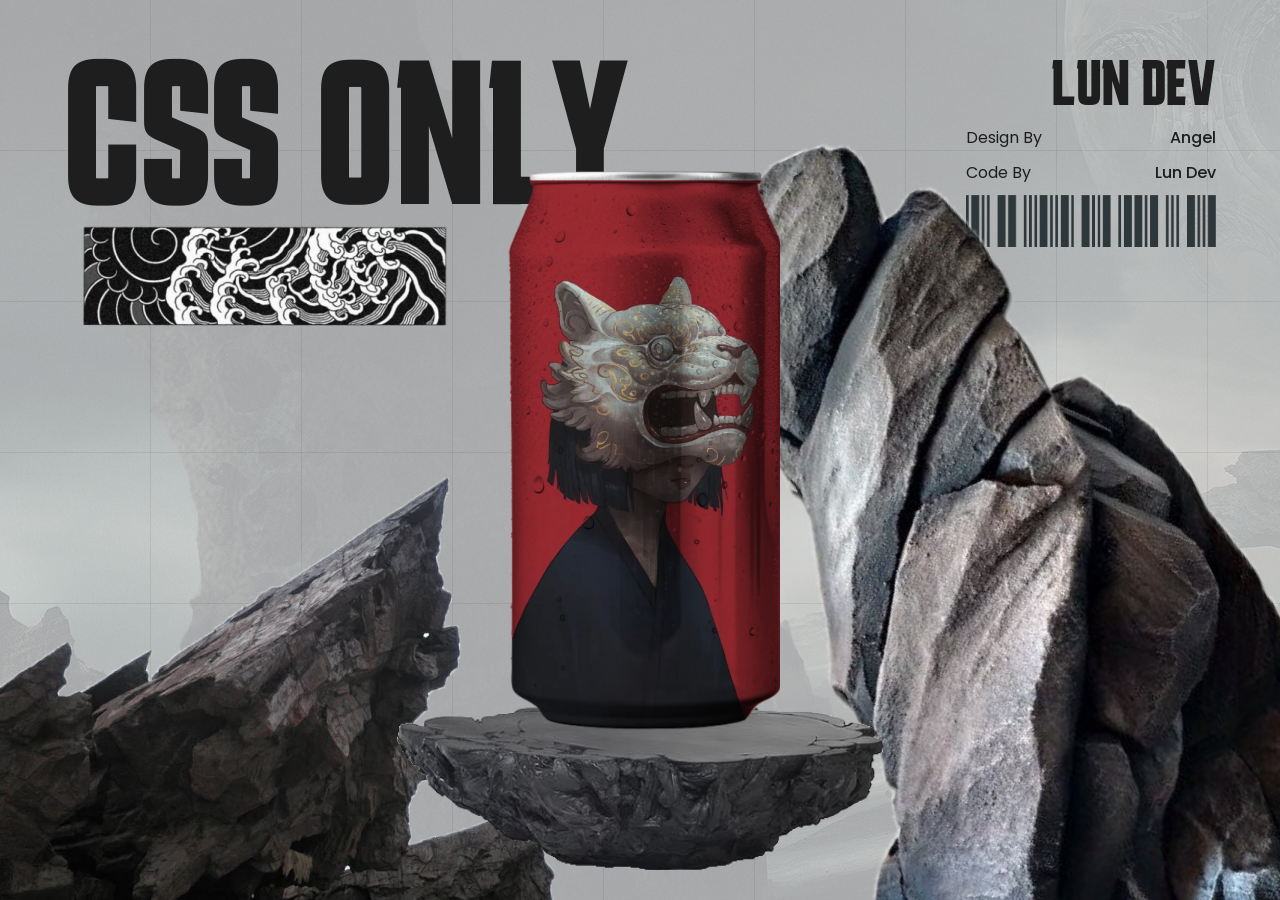
==== adds_one.html @ 47ecbedc "Primer commit" ====
<!DOCTYPE html>
<html lang="en">
<head>
    <meta charset="UTF-8">
    <meta name="viewport" content="width=device-width, initial-scale=1.0">
    <title>Document</title>
    <link rel="stylesheet" href="style_adds.css">
</head>
<body>
    <header>
        <div class="left">
            <h1>CSS ONLY</h1>
            <img src="images/2.png" alt="">
        </div>
        <div class="author">
            <h3>LUN DEV</h3>
            <div >
                <p>Design By</p>
                <p>Angel</p>
            </div>
            <div>
                <p>Code By</p>
                <p>Lun Dev</p>
            </div>
            <img src="images/code.png" alt="">
        </div>
    </header>
    <div class="banner">
        <div class="product">
            <div class="soda" style="--url: url(images/bg.png)">
            </div>
            <div class="soda" style="--url: url(images/bg2.png)">
            </div>
        </div>


        <div class="rock">
            <img src="images/rock1.png" alt="">
            <img src="images/rock2.png" alt="">
            <img src="images/rock3.png" alt="">
        </div>
    </div>

</body>
</html>
---- style_adds.css ----
/* Anuncio 1 cocacola */
@import url('https://fonts.googleapis.com/css2?family=Karantina:wght@300;400;700&family=Poppins:ital,wght@0,100;0,200;0,300;0,400;0,500;0,600;0,700;0,800;0,900;1,100;1,200;1,300;1,400;1,500;1,600;1,700;1,800;1,900&display=swap');
body{
    min-height: 100vh;
    margin: 0;
    font-family: Poppins;
    color: #1E1E1E;
    background-color: #CDCDCD;
    background-image:
    repeating-linear-gradient(
        to right, transparent 0 150px, #0001 150px 151px
    ),
    repeating-linear-gradient(
        to bottom, transparent 0 150px, #0001 150px 151px
    ),
    linear-gradient(to right, #CDCDCDcc, #CDCDCDcc),
    url(images/bg.jpg);
}
*{
    padding: 0;
    margin: 0;
}
header{
    width: min(1200px, 90vw);
    margin: auto;
    display: flex;
    justify-content: space-between;
    padding-top: 50px;
    height: 0px;
    flex-wrap: wrap;
}
header h1{
    font-family: "Karantina", system-ui;
    font-size: 16vw;
    line-height: 0.8em;
}
header .author{
    text-align: right;
    display: flex;
    flex-direction: column;
    gap: 10px;
}
header h3{
    font-family: "Karantina", system-ui;
    font-size: 5vw;
}
header .author div{
    display: flex;
    justify-content: space-between;
    align-items: center;
}
header .author div p:nth-child(2){
    font-weight: 500;
}

header .author img{
    width: 250px;
}
.banner{
    margin-top: -50px;
    height: 100vh;
    overflow: hidden;
    position: relative;
}
.product{
    position: absolute;
    left: 50%;
    transform: translateX(-50%);
    bottom: 170px;
    z-index: 2;
    width: 500px;
    transition: 0.7s;
}
.product .soda{
    position: absolute;
    bottom: 0;
    left: calc(50%);
    transform: translateX(-50%);
}
.soda{
    --left: 0px;
    background: 
        var(--url) var(--left),
        url(images/mockup.png) 0 0;
    background-size: auto 100%;
    width: 280px;
    aspect-ratio: 2 / 4;
    background-blend-mode: multiply;
    transition: 0.8s;
    mask-image: url(images/mockup.png);
    mask-size: auto 100%;
}
.soda:nth-child(2){
    opacity: 0;
}
.product:hover{
    bottom: 300px;
}
.product:hover .soda:nth-child(2){
    opacity: 1;
    --left: 500px;
}
.product:hover .soda:nth-child(1){
    opacity: 0;
    --left: 500px;
}

.rock{
    position: absolute;
    inset: 0 0 0 0;
    width: 100%;
    pointer-events: none;
}
.rock img:nth-child(1){
    position: absolute;
    height: 170px;
    left: 50%;
    transform: translateX(-50%);
    bottom: 30px;
    transition: 0.7s;
    z-index: 1;
}
.rock img:nth-child(2){
    position: absolute;
    height: 50%;
    left: 0;
    bottom: 0;
    transition: 0.7s;
}
.rock img:nth-child(3){
    position: absolute;
    height: 100%;
    right: 0;
    bottom: -100px;
    rotate: -25deg;
    transition: 0.7s;
}
.banner:has(.product:hover) .rock img:nth-child(1){
    transform: translateX(-50%) translateY(50px);
}
.banner:has(.product:hover) .rock img:nth-child(2){
    transform: translateX(-100px) translateY(100px);
}
.banner:has(.product:hover) .rock img:nth-child(3){
    transform: translateX(100px) translateY(100px);
}
@media screen and (max-width: 1023px) {
    
    .soda{
        width: 400px;
    }
}
@media screen and (max-width: 767px) {
    .soda{
        width: 250px;
    }
    header img{
        display: none;
    }
    header .author{
        width: 100%;
    }

}
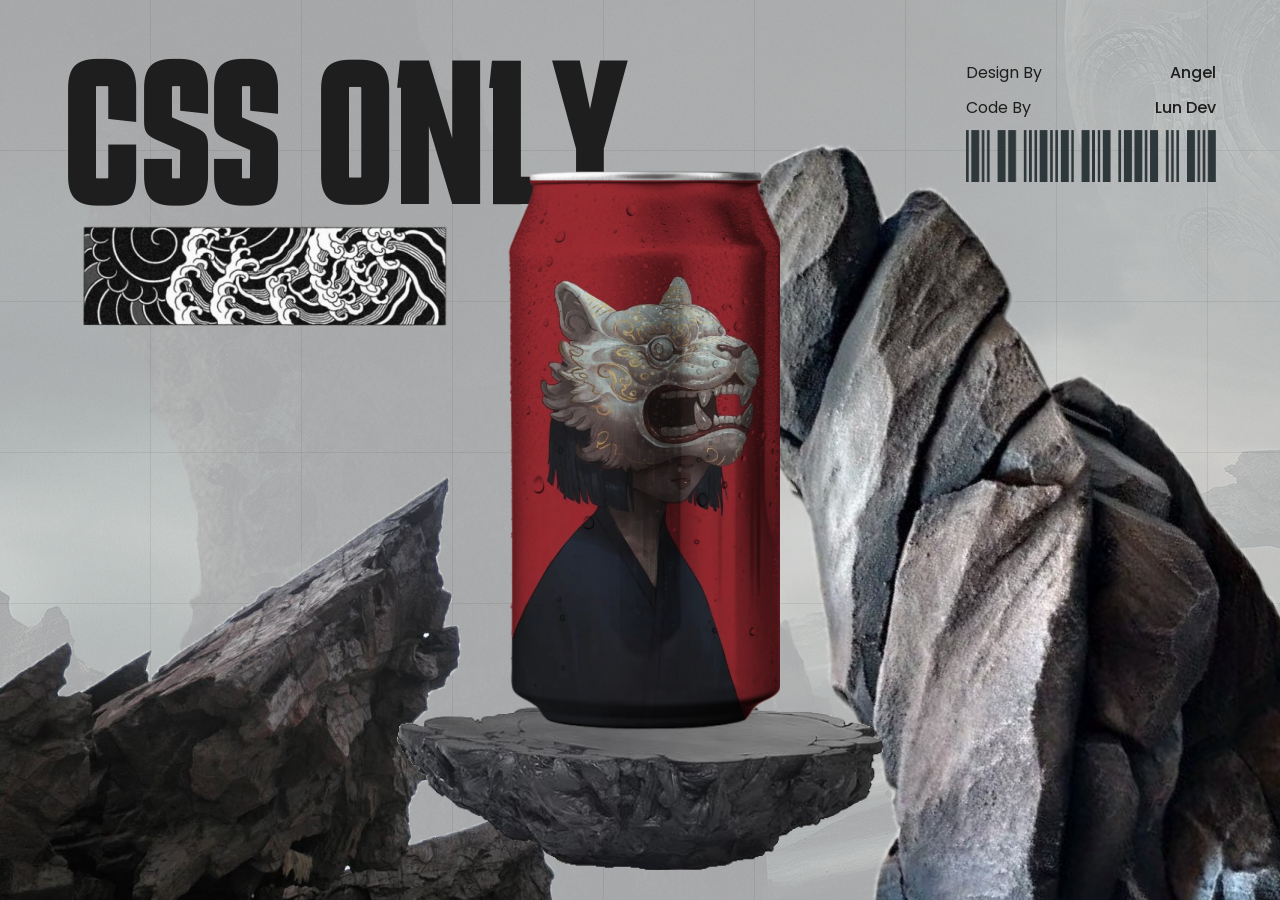
==== commit 5a153bde: "Update adds_one.html" ====
--- a/adds_one.html
+++ b/adds_one.html
@@ -13,7 +13,7 @@
             <img src="images/2.png" alt="">
         </div>
         <div class="author">
-            <h3>LUN DEV</h3>
+            <h3></h3>
             <div >
                 <p>Design By</p>
                 <p>Angel</p>
@@ -42,4 +42,4 @@
     </div>
 
 </body>
-</html>+</html>
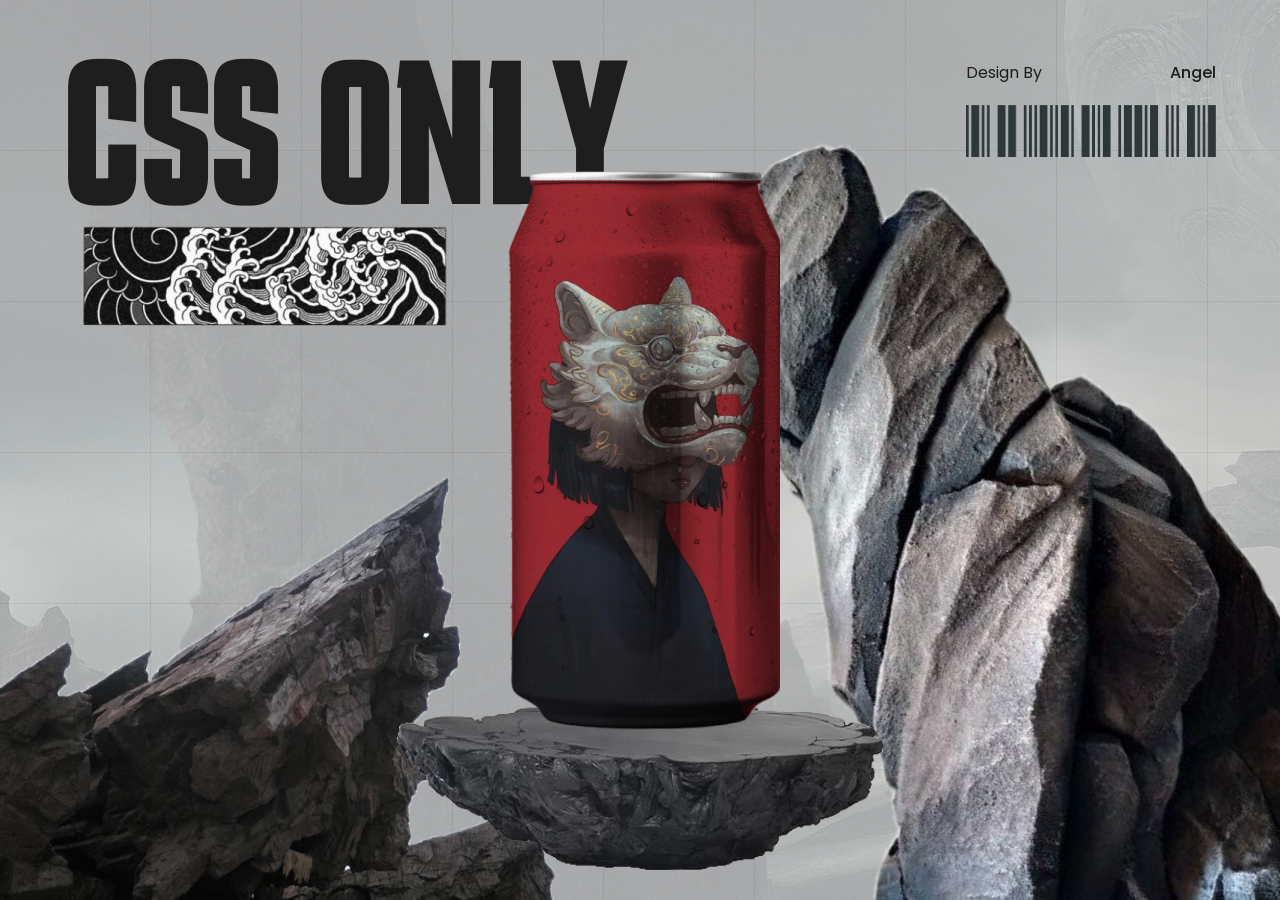
==== commit ac508285: "Update adds_one.html" ====
--- a/adds_one.html
+++ b/adds_one.html
@@ -19,8 +19,8 @@
                 <p>Angel</p>
             </div>
             <div>
-                <p>Code By</p>
-                <p>Lun Dev</p>
+                <p></p>
+                <p></p>
             </div>
             <img src="images/code.png" alt="">
         </div>
